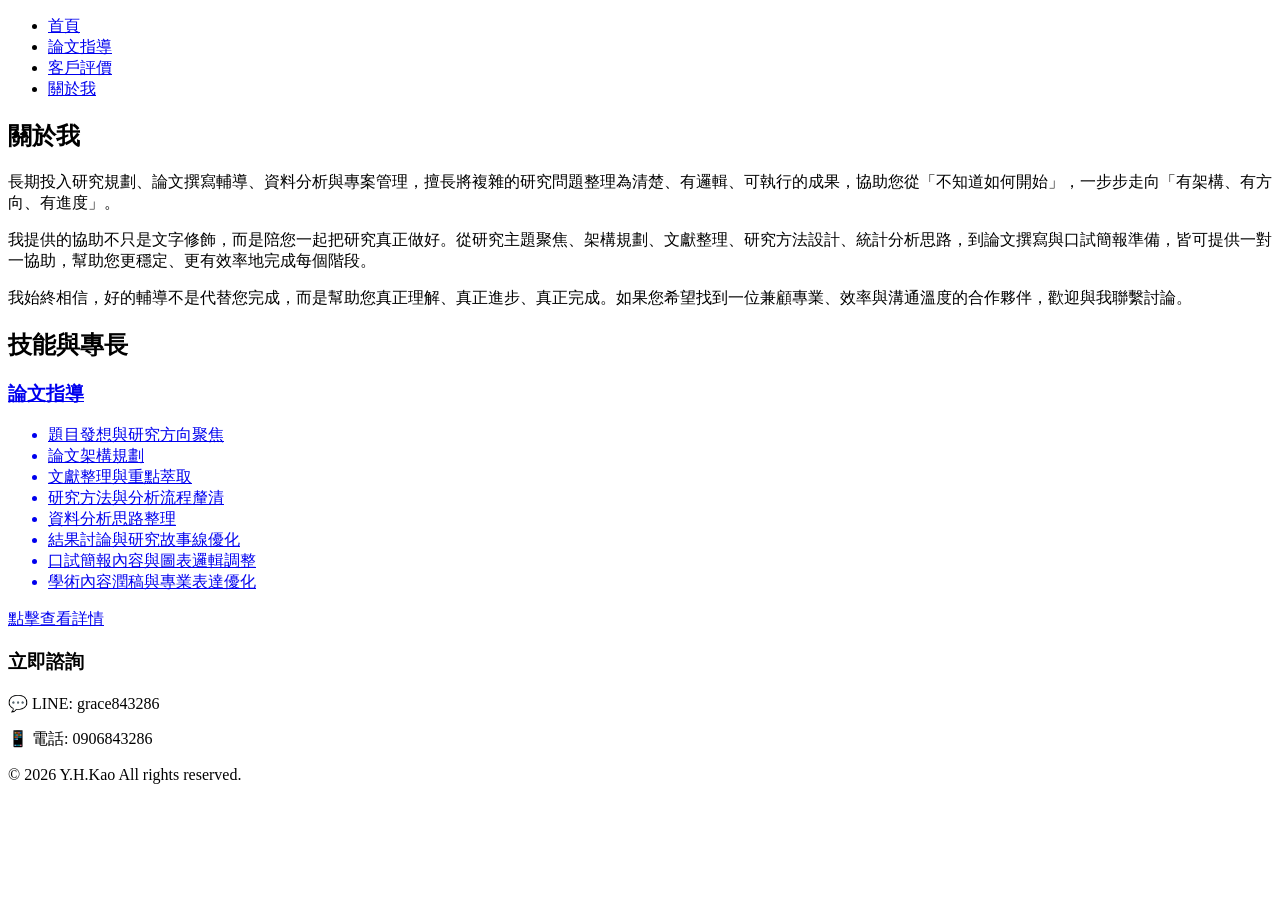
==== main-website/index.html @ adae969e "Add admin login link to homepage navigation and remove from footers Moves the admin login link from " ====
<!DOCTYPE html>
<html lang="zh-TW">
<head>
    <meta charset="UTF-8">
    <meta name="viewport" content="width=device-width, initial-scale=1.0">
    <title>Y.H.Kao - 專業輔導服務</title>
    <link rel="stylesheet" href="style.css">
</head>
<body>
    <header>
        <nav>
            <ul>
                <li><a href="index.html">首頁</a></li>
                <li><a href="../thesis-website/index.html">論文指導</a></li>
                <li><a href="thesis.html#reviews">客戶評價</a></li>
                <li><a href="#about">關於我</a></li>
            </ul>
        </nav>
    </header>

    <main>
        <section id="hero">
            <div class="hero-content">
            </div>
        </section>

        <section id="about">
            <h2>關於我</h2>
            <p>長期投入研究規劃、論文撰寫輔導、資料分析與專案管理，擅長將複雜的研究問題整理為清楚、有邏輯、可執行的成果，協助您從「不知道如何開始」，一步步走向「有架構、有方向、有進度」。</p>
            <p>我提供的協助不只是文字修飾，而是陪您一起把研究真正做好。從研究主題聚焦、架構規劃、文獻整理、研究方法設計、統計分析思路，到論文撰寫與口試簡報準備，皆可提供一對一協助，幫助您更穩定、更有效率地完成每個階段。</p>
            <p>我始終相信，好的輔導不是代替您完成，而是幫助您真正理解、真正進步、真正完成。如果您希望找到一位兼顧專業、效率與溝通溫度的合作夥伴，歡迎與我聯繫討論。</p>
        </section>

        <section id="skills">
            <h2>技能與專長</h2>
            <div class="skills-grid">
                <a href="../thesis-website/index.html" class="skill-item skill-link">
                    <h3>論文指導</h3>
                    <ul class="service-details">
                        <li>題目發想與研究方向聚焦</li>
                        <li>論文架構規劃</li>
                        <li>文獻整理與重點萃取</li>
                        <li>研究方法與分析流程釐清</li>
                        <li>資料分析思路整理</li>
                        <li>結果討論與研究故事線優化</li>
                        <li>口試簡報內容與圖表邏輯調整</li>
                        <li>學術內容潤稿與專業表達優化</li>
                    </ul>
                    <p class="click-hint">點擊查看詳情</p>
                </a>
            </div>
        </section>
    </main>

    <footer>
        <h3>立即諮詢</h3>
        <p>💬 LINE: grace843286</p>
        <p>📱 電話: 0906843286</p>
        <p>&copy; 2026 Y.H.Kao All rights reserved.</p>
    </footer>
</body>
</html>
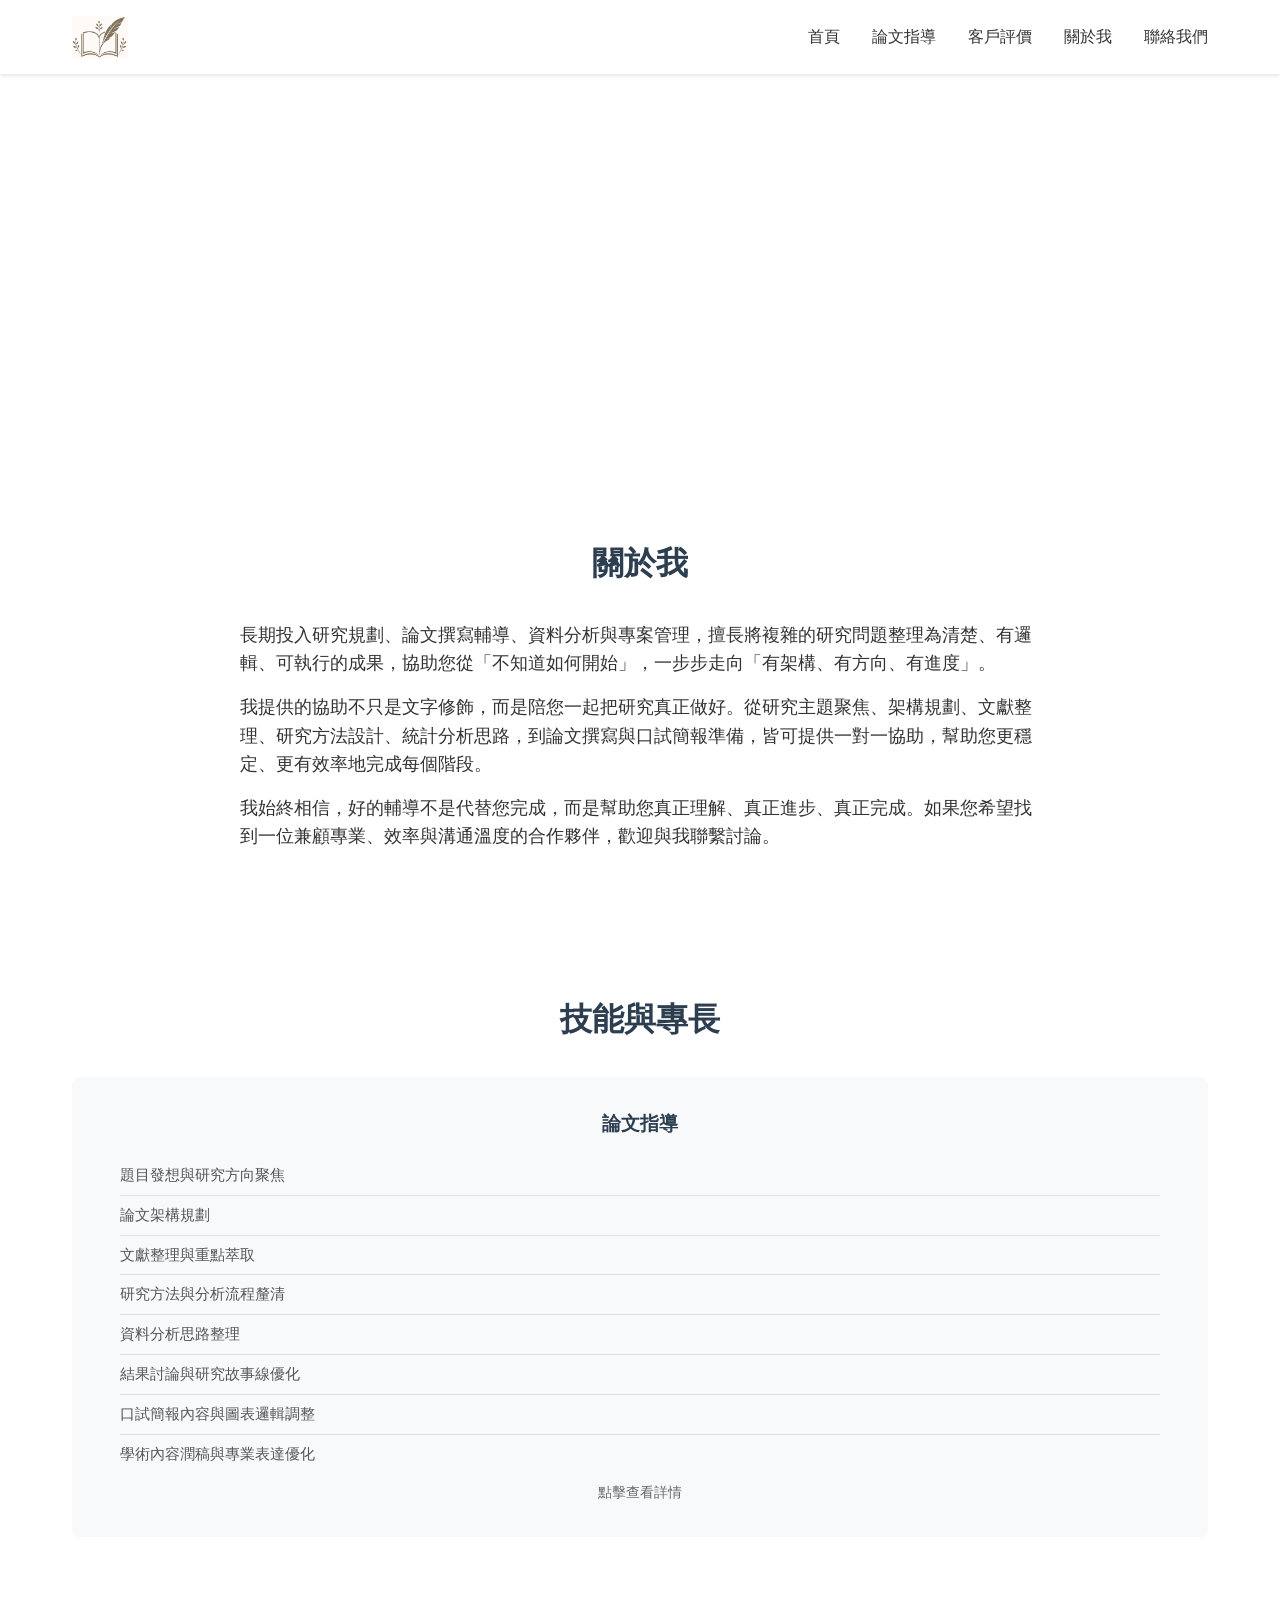
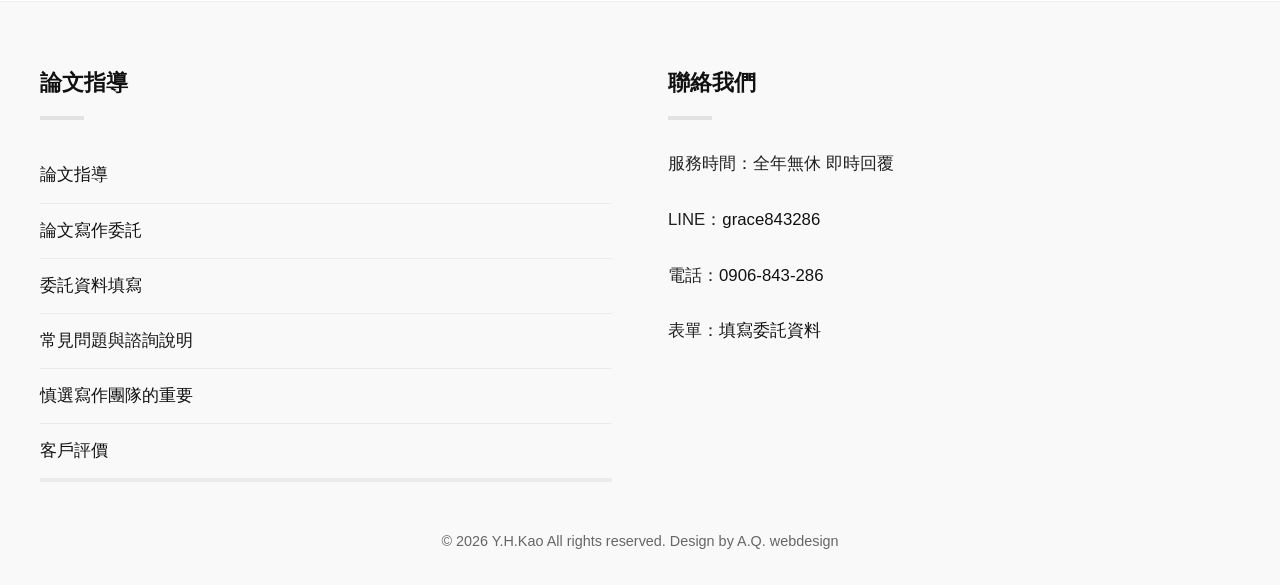
==== commit d6f79d42: "20260721" ====
--- a/main-website/index.html
+++ b/main-website/index.html
@@ -4,16 +4,19 @@
     <meta charset="UTF-8">
     <meta name="viewport" content="width=device-width, initial-scale=1.0">
     <title>Y.H.Kao - 專業輔導服務</title>
-    <link rel="stylesheet" href="style.css">
+    <link rel="icon" type="image/png" href="../ChatGPT Image 2026年7月21日 下午09_46_25.png">
+    <link rel="stylesheet" href="../style.css">
 </head>
 <body>
     <header>
         <nav>
+            <a href="index.html" class="nav-brand"><img src="../ChatGPT Image 2026年7月21日 下午09_46_25.png" alt="論文指導 logo"></a>
             <ul>
                 <li><a href="index.html">首頁</a></li>
                 <li><a href="../thesis-website/index.html">論文指導</a></li>
                 <li><a href="thesis.html#reviews">客戶評價</a></li>
                 <li><a href="#about">關於我</a></li>
+                <li><a href="#contact-footer">聯絡我們</a></li>
             </ul>
         </nav>
     </header>
@@ -52,11 +55,28 @@
         </section>
     </main>
 
-    <footer>
-        <h3>立即諮詢</h3>
-        <p>💬 LINE: grace843286</p>
-        <p>📱 電話: 0906843286</p>
-        <p>&copy; 2026 Y.H.Kao All rights reserved.</p>
+    <footer id="contact-footer" class="thesis-footer">
+        <div class="footer-inner">
+            <div class="footer-column footer-brand-col">
+                <h3>論文指導</h3>
+                <ul class="footer-links">
+                    <li><a href="../thesis.html">論文指導</a></li>
+                    <li><a href="../thesis.html#service-flow">論文寫作委託</a></li>
+                    <li><a href="../thesis-form.html?scroll=consultation-form-title">委託資料填寫</a></li>
+                    <li><a href="../thesis-faq.html?scroll=faq-title">常見問題與諮詢說明</a></li>
+                    <li><a href="../thesis.html#service-features">慎選寫作團隊的重要</a></li>
+                    <li><a href="../thesis.html#reviews">客戶評價</a></li>
+                </ul>
+            </div>
+            <div class="footer-column footer-contact-col">
+                <h3>聯絡我們</h3>
+                <p>服務時間：全年無休 即時回覆</p>
+                <p>LINE：<a href="https://line.me/ti/p/grace843286" target="_blank" rel="noopener">grace843286</a></p>
+                <p>電話：<a href="tel:0906843286">0906-843-286</a></p>
+                <p>表單：<a href="../thesis-form.html?scroll=consultation-form-title">填寫委託資料</a></p>
+            </div>
+        </div>
+        <p class="footer-copy">&copy; 2026 Y.H.Kao All rights reserved. Design by A.Q. webdesign</p>
     </footer>
 </body>
 </html>
--- a/style.css
+++ b/style.css
@@ -0,0 +1,776 @@
+* {
+    margin: 0;
+    padding: 0;
+    box-sizing: border-box;
+}
+
+body {
+    font-family: -apple-system, BlinkMacSystemFont, "Segoe UI", "Microsoft JhengHei", sans-serif;
+    line-height: 1.6;
+    color: #333;
+}
+
+header {
+    background: #ffffff;
+    color: #333333;
+    padding: 1rem 0;
+    position: fixed;
+    width: 100%;
+    top: 0;
+    z-index: 1000;
+    box-shadow: 0 2px 4px rgba(0,0,0,0.1);
+}
+
+nav {
+    max-width: 1200px;
+    margin: 0 auto;
+    display: flex;
+    align-items: center;
+    justify-content: space-between;
+    padding: 0 2rem;
+}
+
+.nav-brand {
+    display: inline-flex;
+    align-items: center;
+    gap: 0.55rem;
+    color: #333333;
+    font-size: 1rem;
+    font-weight: 700;
+    letter-spacing: 0.05em;
+    text-decoration: none;
+    flex-shrink: 0;
+}
+
+.nav-brand img {
+    display: block;
+    width: auto;
+    height: 42px;
+    object-fit: contain;
+}
+
+@media (min-width: 993px) {
+    nav {
+        justify-content: space-between;
+    }
+
+    .nav-menu {
+        justify-content: flex-end;
+        width: auto;
+    }
+}
+
+.nav-toggle {
+    display: none;
+    background: none;
+    border: none;
+    cursor: pointer;
+    width: 40px;
+    height: 32px;
+    padding: 0;
+    flex-shrink: 0;
+}
+
+.nav-toggle span {
+    display: block;
+    width: 100%;
+    height: 3px;
+    background: #333333;
+    border-radius: 999px;
+    margin-bottom: 6px;
+    transition: transform 0.3s, opacity 0.3s;
+}
+
+.nav-toggle span:last-child {
+    margin-bottom: 0;
+}
+
+.nav-toggle.open span:nth-child(1) {
+    transform: translateY(9px) rotate(45deg);
+}
+
+.nav-toggle.open span:nth-child(2) {
+    opacity: 0;
+}
+
+.nav-toggle.open span:nth-child(3) {
+    transform: translateY(-9px) rotate(-45deg);
+}
+
+.nav-menu {
+    list-style: none;
+    display: flex;
+    justify-content: center;
+    gap: 2rem;
+    margin: 0;
+    padding: 0;
+}
+
+nav > ul {
+    list-style: none;
+    display: flex;
+    align-items: center;
+    justify-content: flex-end;
+    gap: 2rem;
+    margin: 0;
+    padding: 0;
+}
+
+nav > ul a {
+    color: #333333;
+    text-decoration: none;
+    transition: color 0.3s;
+}
+
+nav > ul a:hover {
+    color: #4a90e2;
+}
+
+.nav-menu li {
+    position: relative;
+}
+
+.nav-menu a {
+    color: #333333;
+    text-decoration: none;
+    transition: color 0.3s;
+}
+
+.nav-menu a:hover {
+    color: #4a90e2;
+}
+
+.dropdown {
+    position: relative;
+}
+
+.dropdown-content {
+    display: none;
+    position: absolute;
+    background-color: #e8e8e8;
+    min-width: 200px;
+    box-shadow: 0 8px 16px rgba(0,0,0,0.2);
+    z-index: 1;
+    top: 100%;
+    left: 0;
+    margin-top: 0;
+    padding-top: 0.5rem;
+}
+
+.dropdown-content a {
+    color: #333333;
+    padding: 12px 16px;
+    text-decoration: none;
+    display: block;
+    transition: background-color 0.3s;
+}
+
+.dropdown-content a:hover {
+    background-color: #f5f5f5;
+}
+
+.dropdown:hover .dropdown-content,
+.dropdown-content:hover {
+    display: block;
+}
+
+main {
+    margin-top: 74px;
+}
+
+section {
+    padding: 4rem 2rem;
+    max-width: 1200px;
+    margin: 0 auto;
+}
+
+#hero {
+    background: linear-gradient(135deg, #667eea 0%, #764ba2 100%);
+    color: white;
+    text-align: center;
+    min-height: 400px;
+    display: flex;
+    align-items: center;
+    justify-content: center;
+    position: relative;
+    width: 100%;
+    margin-left: calc(-50vw + 50%);
+    margin-right: calc(-50vw + 50%);
+}
+
+/* 首頁 hero 背景圖片 */
+body:has(#hero:not(.with-bg-image):not(.government-hero):not(.website-hero)) #hero {
+    background-image: url('Gemini_Generated_Image_oruxtcoruxtcorux.png');
+    background-size: cover;
+    background-position: center;
+    background-repeat: no-repeat;
+}
+
+body:has(#hero:not(.with-bg-image):not(.government-hero):not(.website-hero)) #hero .hero-content {
+    position: relative;
+    z-index: 2;
+}
+
+body:has(#hero:not(.with-bg-image):not(.government-hero):not(.website-hero)) #hero h1,
+body:has(#hero:not(.with-bg-image):not(.government-hero):not(.website-hero)) #hero .subtitle {
+    color: #333333;
+}
+
+#hero.with-bg-image {
+    background-image: url('Gemini_Generated_Image_84jw5d84jw5d84jw.png');
+    background-size: cover;
+    background-position: center;
+}
+
+#hero.with-bg-image::before {
+    content: '';
+    position: absolute;
+    top: 0;
+    left: 0;
+    right: 0;
+    bottom: 0;
+    background: rgba(255, 255, 255, 0.7);
+    z-index: 1;
+}
+
+#hero .hero-content {
+    position: relative;
+    z-index: 2;
+}
+
+#hero.with-bg-image .hero-content h1,
+#hero.with-bg-image .hero-content .hero-tagline {
+    color: #333333;
+}
+
+#hero h1 {
+    font-size: 3rem;
+    margin-bottom: 1rem;
+}
+
+.subtitle {
+    font-size: 1.5rem;
+    opacity: 0.9;
+}
+
+h2 {
+    font-size: 2rem;
+    margin-bottom: 2rem;
+    color: #2c3e50;
+    text-align: center;
+}
+
+#about p {
+    font-size: 1.1rem;
+    text-align: left;
+    max-width: 800px;
+    margin: 0 auto;
+    margin-bottom: 1rem;
+}
+
+.skills-grid {
+    display: grid;
+    grid-template-columns: repeat(auto-fit, minmax(200px, 1fr));
+    gap: 1.5rem;
+    margin-top: 2rem;
+}
+
+.skill-item {
+    background: #f8f9fa;
+    padding: 2rem;
+    text-align: center;
+    border-radius: 8px;
+    transition: transform 0.3s;
+}
+
+.skill-link {
+    display: block;
+    text-decoration: none;
+    color: inherit;
+    cursor: pointer;
+}
+
+.skill-item h3 {
+    margin-bottom: 0.5rem;
+    color: #2c3e50;
+    font-size: 1.2rem;
+}
+
+.click-hint {
+    font-size: 0.9rem;
+    color: #666;
+    margin-top: 0.5rem;
+}
+
+.skill-item .certificate {
+    margin-top: 1rem;
+}
+
+.skill-item .certificate img {
+    max-width: 100%;
+    height: auto;
+    border-radius: 4px;
+    box-shadow: 0 3px 10px rgba(0,0,0,0.15);
+}
+
+.skill-item:hover {
+    transform: translateY(-5px);
+    box-shadow: 0 5px 15px rgba(0,0,0,0.1);
+}
+
+#contact {
+    background: #f8f9fa;
+    text-align: center;
+}
+
+#contact p {
+    margin: 1rem 0;
+    font-size: 1.1rem;
+}
+
+footer {
+    background: #2c3e50;
+    color: white;
+    text-align: center;
+    padding: 2rem;
+}
+
+.thesis-footer {
+    background: #f9f9f9;
+    color: #111111;
+    padding: 4rem 2rem 2rem;
+    border-top: 1px solid #eeeeee;
+    text-align: left;
+}
+
+.thesis-footer .footer-inner {
+    display: grid;
+    grid-template-columns: repeat(2, minmax(0, 1fr));
+    gap: 3.5rem;
+    max-width: 1200px;
+    margin: 0 auto;
+}
+
+.thesis-footer .footer-column h3 {
+    margin: 0 0 1.8rem;
+    color: #111111;
+    font-size: 1.35rem;
+    font-weight: 700;
+}
+
+.thesis-footer .footer-column h3::after {
+    content: "";
+    display: block;
+    width: 44px;
+    height: 4px;
+    margin-top: 1rem;
+    background: #e2e2e2;
+}
+
+.thesis-footer .footer-links {
+    margin: 0;
+    padding: 0;
+    list-style: none;
+}
+
+.thesis-footer .footer-links li {
+    border-bottom: 1px solid #ececec;
+}
+
+.thesis-footer .footer-links li:last-child {
+    border-bottom-width: 4px;
+}
+
+.thesis-footer a {
+    color: #111111;
+    text-decoration: none;
+}
+
+.thesis-footer .footer-links a {
+    display: block;
+    padding: 0.85rem 0;
+    font-size: 1.05rem;
+}
+
+.thesis-footer .footer-contact-col p {
+    margin: 0 0 1.6rem;
+    color: #222222;
+    font-size: 1.05rem;
+    line-height: 1.8;
+}
+
+.thesis-footer .footer-copy {
+    max-width: 1200px;
+    margin: 3rem auto 0;
+    color: #666666;
+    font-size: 0.9rem;
+    text-align: center;
+}
+
+@media (max-width: 992px) {
+    nav {
+        padding: 0 1rem 0.75rem;
+        justify-content: flex-start;
+        position: relative;
+        flex-direction: column;
+        align-items: center;
+    }
+
+    .nav-toggle {
+        display: block;
+        background: none;
+        border: none;
+        width: 40px;
+        height: 32px;
+        padding: 0;
+        position: absolute;
+        right: 1rem;
+        top: 1rem;
+        transform: none;
+        margin-left: 0;
+        z-index: 1002;
+    }
+
+    .nav-toggle span {
+        background: #333333;
+    }
+
+    .nav-brand {
+        font-size: 1rem;
+        font-weight: 700;
+        letter-spacing: 0.05em;
+        width: 100%;
+        text-align: left;
+        padding-top: 0.875rem;
+        padding-bottom: 0.5rem;
+    }
+
+    .nav-menu {
+        display: flex;
+        position: static;
+        width: 100%;
+        background: #ffffff;
+        flex-direction: column;
+        align-items: stretch;
+        gap: 0;
+        padding: 0;
+        max-height: 0;
+        opacity: 0;
+        overflow: hidden;
+        transition: max-height 0.35s ease, opacity 0.35s ease, visibility 0.35s ease;
+        box-shadow: 0 18px 45px rgba(15,23,42,0.14);
+        z-index: 999;
+        pointer-events: none;
+        visibility: hidden;
+    }
+
+    .nav-menu.active {
+        max-height: 1000px;
+        opacity: 1;
+        pointer-events: auto;
+        visibility: visible;
+    }
+
+    .nav-menu li {
+        width: 100%;
+    }
+
+    .nav-menu a {
+        display: block;
+        width: 100%;
+        padding: 1.1rem 1.5rem;
+        border-top: 1px solid #f0f0f0;
+        color: #111827;
+        font-size: 1.05rem;
+        font-weight: 500;
+        text-align: left;
+        transition: background 0.2s ease;
+    }
+
+    .nav-menu a:hover {
+        background: #f8fafc;
+    }
+
+    .nav-menu li:first-child a {
+        border-top: none;
+    }
+}
+
+@media (max-width: 768px) {
+    .thesis-footer .footer-inner {
+        grid-template-columns: 1fr;
+        gap: 2.2rem;
+    }
+
+    #hero h1 {
+        font-size: 2rem;
+    }
+    
+    .subtitle {
+        font-size: 1.2rem;
+    }
+    
+    nav {
+        padding: 0 1rem;
+    }
+
+    .nav-menu {
+        position: static;
+        box-shadow: none;
+        gap: 0.5rem;
+        padding: 0;
+    }
+
+    section {
+        padding: 2rem 1rem;
+    }
+    
+    .process-grid,
+    .features-grid {
+        grid-template-columns: 1fr;
+    }
+    
+    .process-section h2, .features-section h2, .credential-section h2, .contact-cta h2 {
+        font-size: 1.5rem;
+    }
+
+    .process-item,
+    .feature-item,
+    .notice-item,
+    .faq-item,
+    .review-card,
+    .review-form-wrap {
+        padding: 1.25rem;
+    }
+
+    .process-number {
+        width: 44px;
+        height: 44px;
+        font-size: 1.2rem;
+    }
+
+    .cta-button {
+        display: inline-block;
+        width: auto;
+        padding: 0.9rem 1.75rem;
+        margin: 0.5rem 0.25rem;
+    }
+
+    #reviews {
+        padding: 2.5rem 1rem;
+    }
+
+    .review-form-wrap,
+    .reviews-list {
+        max-width: 100%;
+        margin: 0 auto 1.5rem;
+        padding: 1.25rem;
+    }
+
+    .star-rating {
+        font-size: 1.8rem;
+    }
+
+    #reviewForm textarea {
+        font-size: 0.95rem;
+    }
+
+    #reviewForm button {
+        font-size: 1rem;
+        padding: 0.95rem;
+    }
+
+    .review-card {
+        padding: 1rem;
+    }
+
+    .review-stars {
+        font-size: 1.15rem;
+    }
+
+    .review-content {
+        font-size: 0.95rem;
+        margin-bottom: 0.4rem;
+    }
+
+    .review-date {
+        display: none;
+    }
+    
+    .review-card {
+        padding: 1rem;
+    }
+    
+    .contact-cta p {
+        font-size: 1rem;
+    }
+    
+    .certificate img {
+        max-width: 100%;
+    }
+}
+
+.certificate {
+    margin-top: 2rem;
+    text-align: center;
+}
+
+.certificate img {
+    max-width: 600px;
+    width: 100%;
+    height: auto;
+    border-radius: 8px;
+    box-shadow: 0 5px 20px rgba(0,0,0,0.2);
+}
+
+.service-details {
+    list-style: none;
+    text-align: left;
+    margin-top: 1rem;
+    padding: 0 1rem;
+}
+
+.service-details li {
+    padding: 0.5rem 0;
+    color: #555;
+    font-size: 0.95rem;
+    line-height: 1.5;
+    border-bottom: 1px solid #e0e0e0;
+}
+
+.service-details li:last-child {
+    border-bottom: none;
+}
+
+#reviews {
+    background: #ffffff;
+    max-width: 100%;
+    padding: 4rem 2rem;
+}
+
+#reviews h2 {
+    margin-bottom: 2.5rem;
+}
+
+.review-form-wrap {
+    background: #fff;
+    border-radius: 12px;
+    box-shadow: 0 2px 12px rgba(0,0,0,0.08);
+    padding: 2rem;
+    max-width: 680px;
+    margin: 0 auto 3rem;
+}
+
+.review-form-wrap h3 {
+    font-size: 1.2rem;
+    color: #2c3e50;
+    margin-bottom: 1.2rem;
+    text-align: center;
+}
+
+.star-rating {
+    display: flex;
+    justify-content: center;
+    gap: 0.4rem;
+    font-size: 2.2rem;
+    cursor: pointer;
+    margin-bottom: 0.4rem;
+    color: #ccc;
+}
+
+.star-rating span.hovered,
+.star-rating span.selected {
+    color: #f5a623;
+}
+
+.rating-label {
+    text-align: center;
+    font-size: 0.9rem;
+    color: #888;
+    margin-bottom: 1rem;
+}
+
+#reviewForm textarea {
+    width: 100%;
+    padding: 0.8rem 1rem;
+    border: 1px solid #ddd;
+    border-radius: 8px;
+    font-family: inherit;
+    font-size: 1rem;
+    resize: vertical;
+    outline: none;
+    transition: border-color 0.2s;
+}
+
+#reviewForm textarea:focus {
+    border-color: #4a90e2;
+}
+
+#reviewForm button {
+    display: block;
+    width: 100%;
+    margin-top: 1rem;
+    padding: 0.8rem;
+    background: #4a90e2;
+    color: white;
+    border: none;
+    border-radius: 8px;
+    font-size: 1rem;
+    cursor: pointer;
+    transition: background 0.2s;
+}
+
+#reviewForm button:hover {
+    background: #357abd;
+}
+
+.form-msg {
+    text-align: center;
+    margin-top: 0.7rem;
+    font-size: 0.95rem;
+    min-height: 1.2rem;
+}
+
+.form-msg.success { color: #27ae60; }
+.form-msg.error   { color: #e74c3c; }
+
+.reviews-list {
+    max-width: 680px;
+    margin: 0 auto;
+    display: flex;
+    flex-direction: column;
+    gap: 1.2rem;
+}
+
+.review-card {
+    background: #fff;
+    border-radius: 10px;
+    padding: 1.4rem 1.6rem;
+    box-shadow: 0 2px 8px rgba(0,0,0,0.07);
+}
+
+.review-stars {
+    font-size: 1.3rem;
+    color: #f5a623;
+    margin-bottom: 0.5rem;
+}
+
+.review-content {
+    font-size: 1rem;
+    color: #444;
+    line-height: 1.7;
+    margin-bottom: 0.6rem;
+    white-space: pre-wrap;
+}
+
+.review-date {
+    font-size: 0.82rem;
+    color: #aaa;
+}
+
+.no-reviews, .loading-msg {
+    text-align: center;
+    color: #999;
+    font-size: 0.95rem;
+    padding: 1rem 0;
+}
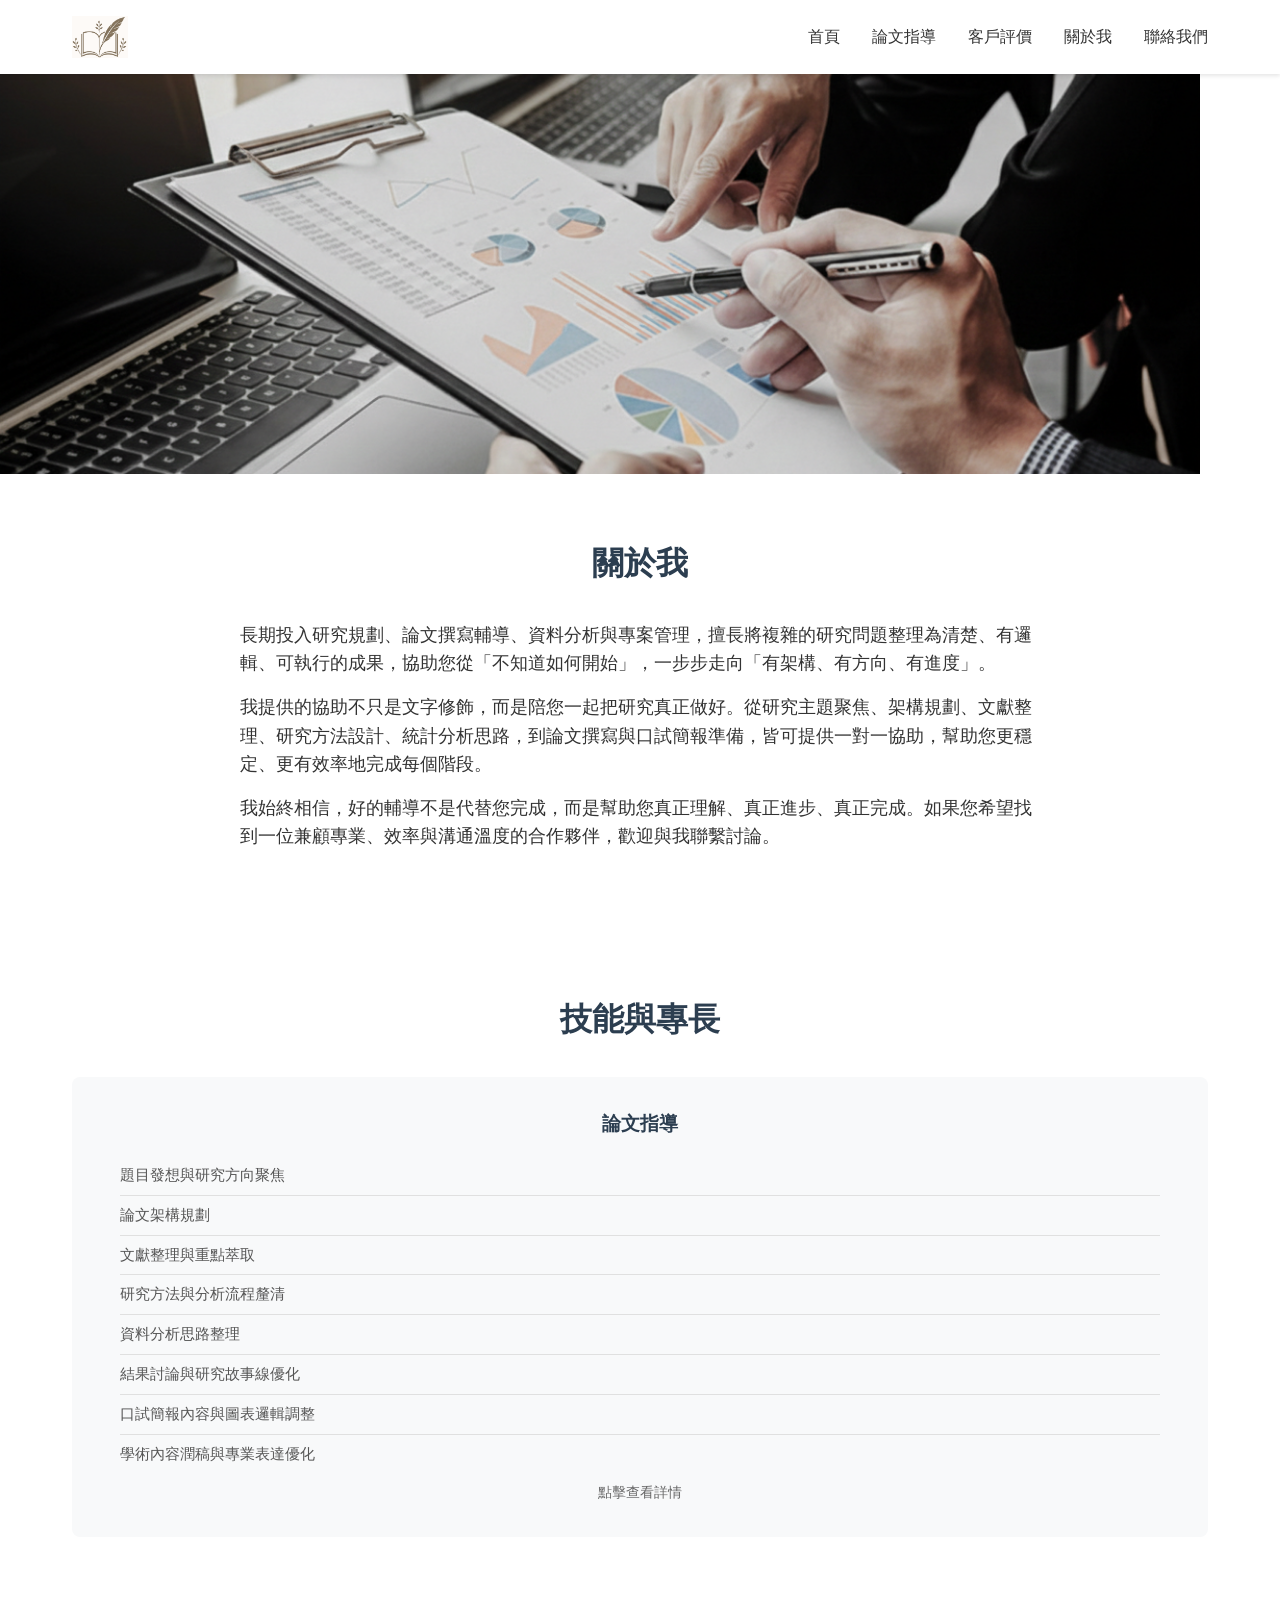
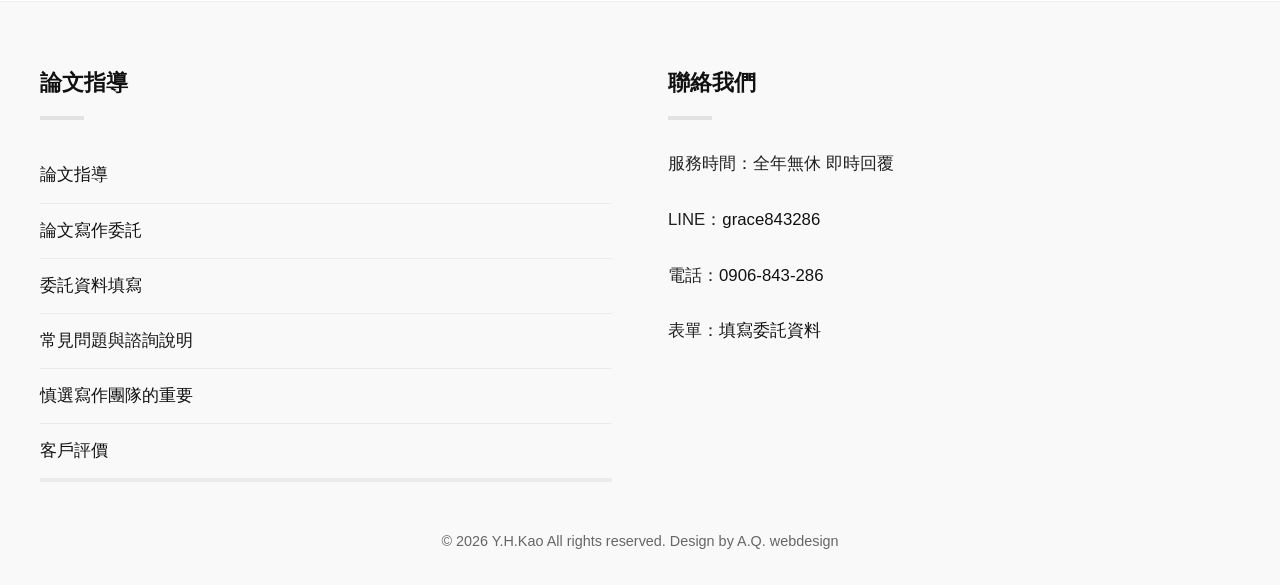
==== commit 45f8d039: "Update website" ====
--- a/main-website/index.html
+++ b/main-website/index.html
@@ -4,17 +4,28 @@
     <meta charset="UTF-8">
     <meta name="viewport" content="width=device-width, initial-scale=1.0">
     <title>Y.H.Kao - 專業輔導服務</title>
-    <link rel="icon" type="image/png" href="../ChatGPT Image 2026年7月21日 下午09_46_25.png">
+    <meta property="og:title" content="Y.H.Kao - 專業輔導服務">
+    <meta property="og:description" content="研究規劃、論文撰寫輔導、資料分析與專案管理。">
+    <meta property="og:image" content="Image20267011915.png?v=20260724-2">
+    <meta property="og:image:width" content="1663">
+    <meta property="og:image:height" content="945">
+    <meta name="twitter:card" content="summary_large_image">
+    <meta name="twitter:image" content="Image20267011915.png?v=20260724-2">
+    <link rel="image_src" href="Image20267011915.png?v=20260724-2">
+    <link rel="icon" type="image/png" sizes="32x32" href="favicon.png?v=20260721-3">
+    <link rel="icon" type="image/x-icon" href="favicon.ico?v=20260721-3" sizes="any">
+    <link rel="shortcut icon" href="favicon.ico?v=20260721-3">
+    <link rel="apple-touch-icon" href="apple-touch-icon.png?v=20260721-3">
     <link rel="stylesheet" href="../style.css">
 </head>
 <body>
     <header>
         <nav>
-            <a href="index.html" class="nav-brand"><img src="../ChatGPT Image 2026年7月21日 下午09_46_25.png" alt="論文指導 logo"></a>
+            <a href="index.html" class="nav-brand"><img src="logoimage.png" alt="論文指導 logo"></a>
             <ul>
                 <li><a href="index.html">首頁</a></li>
-                <li><a href="../thesis-website/index.html">論文指導</a></li>
-                <li><a href="thesis.html#reviews">客戶評價</a></li>
+                <li><a href="../thesis.html">論文指導</a></li>
+                <li><a href="../thesis.html#reviews">客戶評價</a></li>
                 <li><a href="#about">關於我</a></li>
                 <li><a href="#contact-footer">聯絡我們</a></li>
             </ul>
@@ -22,7 +33,7 @@
     </header>
 
     <main>
-        <section id="hero">
+        <section id="hero" style="background-image: url('Gemini_Generated_Image_oruxtcoruxtcorux.png');">
             <div class="hero-content">
             </div>
         </section>
@@ -37,7 +48,7 @@
         <section id="skills">
             <h2>技能與專長</h2>
             <div class="skills-grid">
-                <a href="../thesis-website/index.html" class="skill-item skill-link">
+                <a href="../thesis.html" class="skill-item skill-link">
                     <h3>論文指導</h3>
                     <ul class="service-details">
                         <li>題目發想與研究方向聚焦</li>
--- a/style.css
+++ b/style.css
@@ -50,13 +50,36 @@
 }
 
 @media (min-width: 993px) {
-    nav {
-        justify-content: space-between;
-    }
-
-    .nav-menu {
-        justify-content: flex-end;
+    .nav-bar {
+        position: relative;
+        justify-content: center;
+        min-height: 42px;
+    }
+
+    .nav-bar .nav-brand {
+        position: absolute;
+        left: 2rem;
+    }
+
+    .nav-bar .nav-menu {
+        justify-content: center;
         width: auto;
+        gap: clamp(1rem, 2vw, 2rem);
+    }
+}
+
+@media (min-width: 993px) and (max-width: 1120px) {
+    .nav-bar .nav-brand {
+        left: 1rem;
+    }
+
+    .nav-bar .nav-brand img {
+        height: 36px;
+    }
+
+    .nav-bar .nav-menu {
+        gap: 0.75rem;
+        font-size: 0.92rem;
     }
 }
 
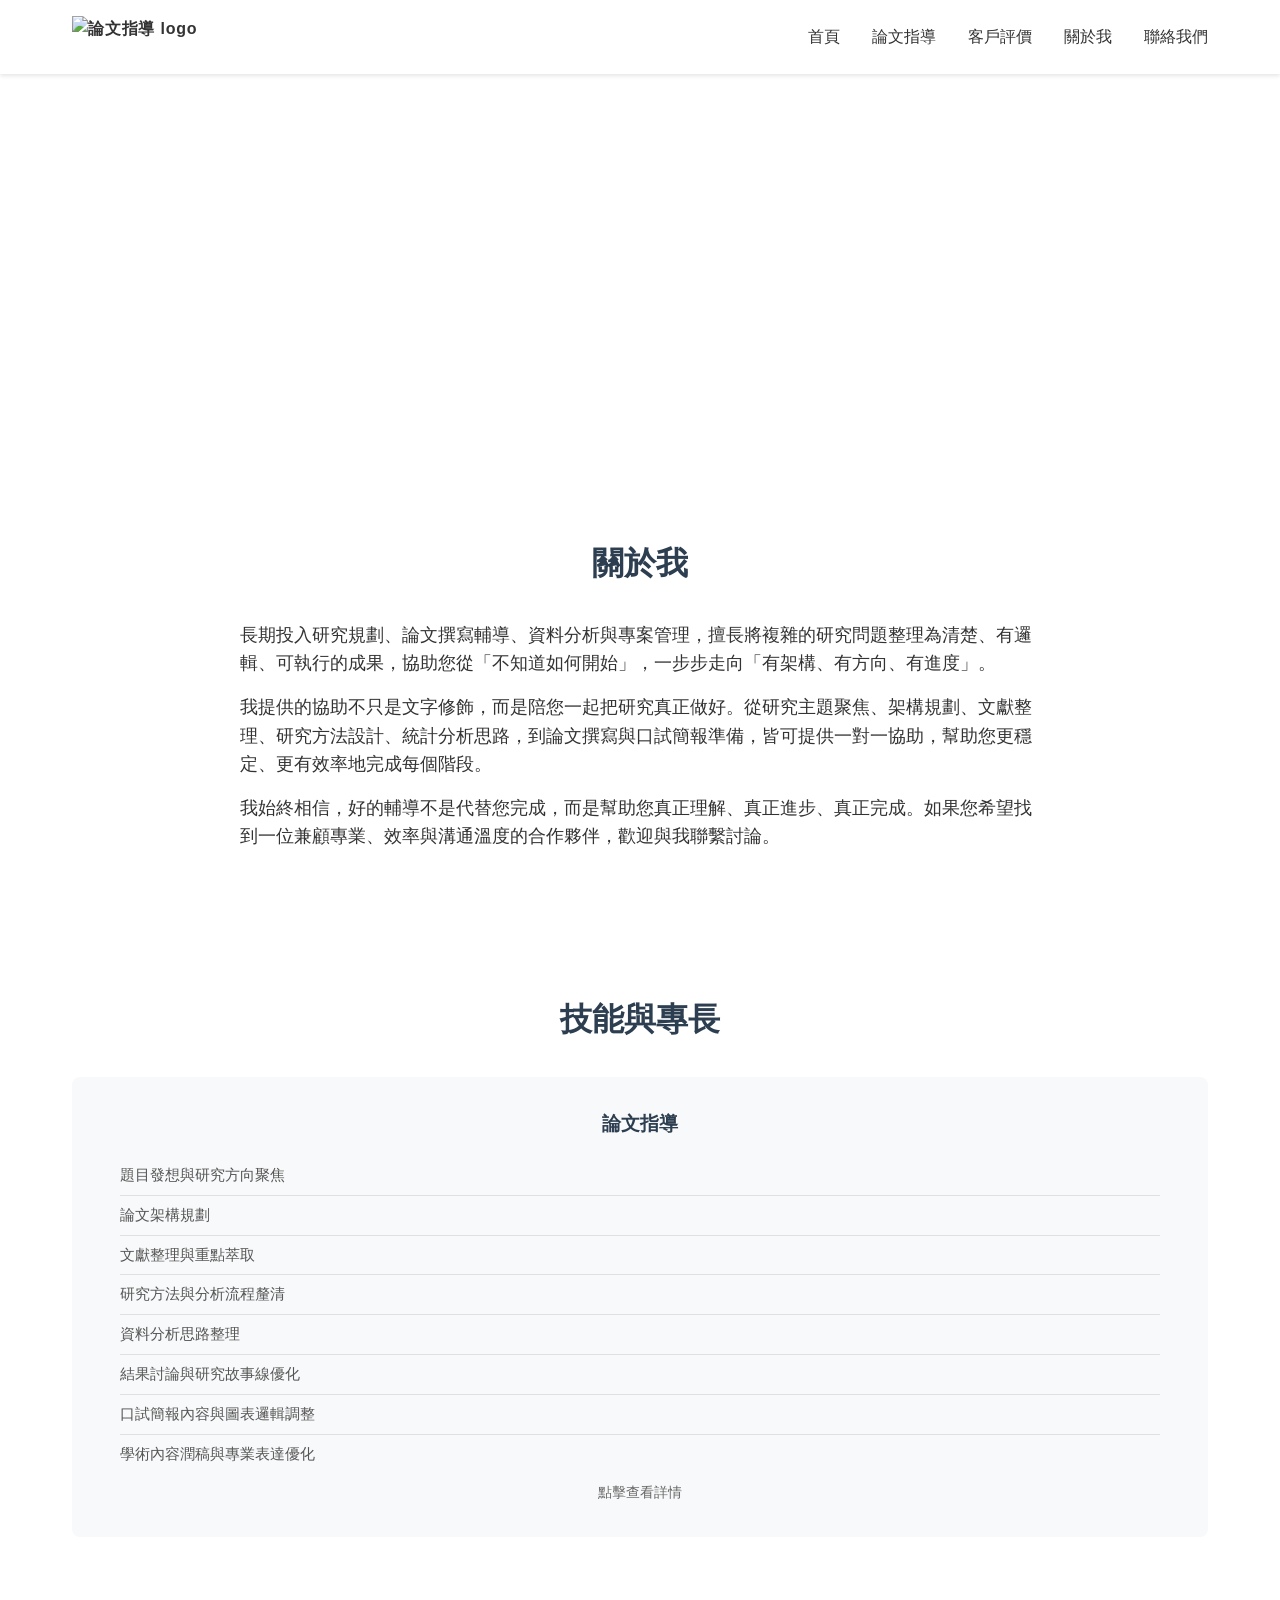
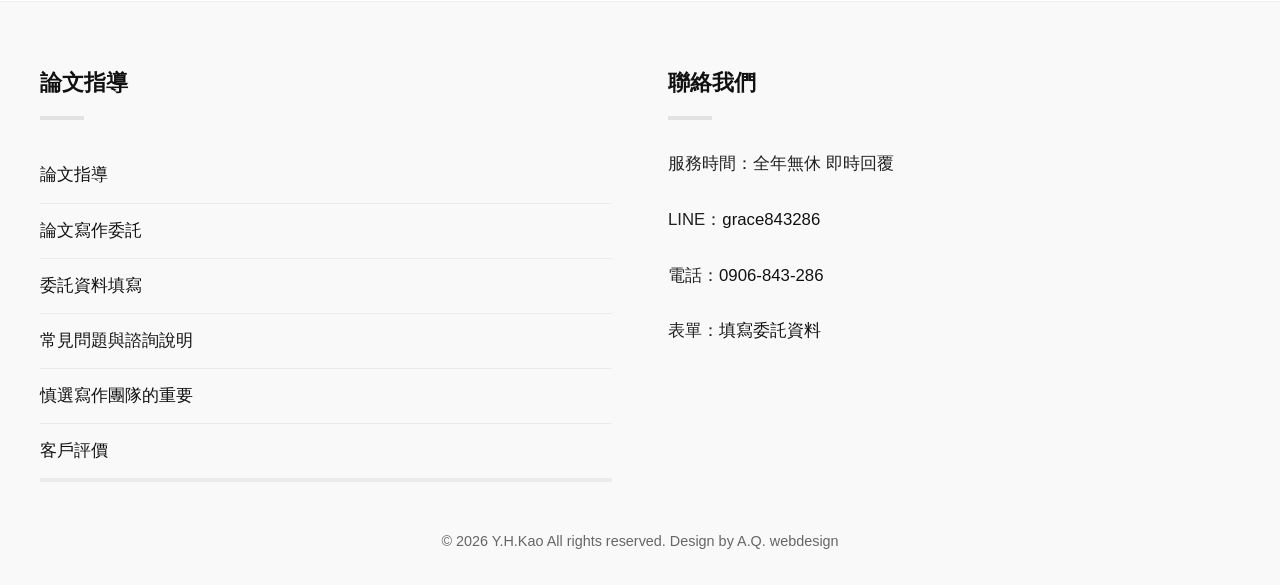
==== commit 994f994c: "Separate frontend and backend with D1" ====
--- a/main-website/index.html
+++ b/main-website/index.html
@@ -6,22 +6,20 @@
     <title>Y.H.Kao - 專業輔導服務</title>
     <meta property="og:title" content="Y.H.Kao - 專業輔導服務">
     <meta property="og:description" content="研究規劃、論文撰寫輔導、資料分析與專案管理。">
-    <meta property="og:image" content="Image20267011915.png?v=20260724-2">
+    <meta property="og:image" content="https://pub-0f1d8a52c1254c52a7ef1515ef60b41b.r2.dev/main-website/Image20267011915.webp?v=20260724-2">
     <meta property="og:image:width" content="1663">
     <meta property="og:image:height" content="945">
     <meta name="twitter:card" content="summary_large_image">
-    <meta name="twitter:image" content="Image20267011915.png?v=20260724-2">
-    <link rel="image_src" href="Image20267011915.png?v=20260724-2">
-    <link rel="icon" type="image/png" sizes="32x32" href="favicon.png?v=20260721-3">
-    <link rel="icon" type="image/x-icon" href="favicon.ico?v=20260721-3" sizes="any">
-    <link rel="shortcut icon" href="favicon.ico?v=20260721-3">
-    <link rel="apple-touch-icon" href="apple-touch-icon.png?v=20260721-3">
+    <meta name="twitter:image" content="https://pub-0f1d8a52c1254c52a7ef1515ef60b41b.r2.dev/main-website/Image20267011915.webp?v=20260724-2">
+    <link rel="image_src" href="https://pub-0f1d8a52c1254c52a7ef1515ef60b41b.r2.dev/main-website/Image20267011915.webp?v=20260724-2">
+    <link rel="icon" type="image/webp" sizes="32x32" href="https://pub-0f1d8a52c1254c52a7ef1515ef60b41b.r2.dev/main-website/favicon.webp?v=20260721-3">
+    <link rel="apple-touch-icon" href="https://pub-0f1d8a52c1254c52a7ef1515ef60b41b.r2.dev/main-website/apple-touch-icon.webp?v=20260721-3">
     <link rel="stylesheet" href="../style.css">
 </head>
 <body>
     <header>
         <nav>
-            <a href="index.html" class="nav-brand"><img src="logoimage.png" alt="論文指導 logo"></a>
+            <a href="index.html" class="nav-brand"><img src="https://pub-0f1d8a52c1254c52a7ef1515ef60b41b.r2.dev/main-website/logoimage.webp" alt="論文指導 logo"></a>
             <ul>
                 <li><a href="index.html">首頁</a></li>
                 <li><a href="../thesis.html">論文指導</a></li>
@@ -33,7 +31,7 @@
     </header>
 
     <main>
-        <section id="hero" style="background-image: url('Gemini_Generated_Image_oruxtcoruxtcorux.png');">
+        <section id="hero" style="background-image: url('https://pub-0f1d8a52c1254c52a7ef1515ef60b41b.r2.dev/main-website/Gemini_Generated_Image_oruxtcoruxtcorux.webp');">
             <div class="hero-content">
             </div>
         </section>
--- a/style.css
+++ b/style.css
@@ -223,7 +223,7 @@
 
 /* 首頁 hero 背景圖片 */
 body:has(#hero:not(.with-bg-image):not(.government-hero):not(.website-hero)) #hero {
-    background-image: url('Gemini_Generated_Image_oruxtcoruxtcorux.png');
+    background-image: url('https://pub-0f1d8a52c1254c52a7ef1515ef60b41b.r2.dev/Gemini_Generated_Image_oruxtcoruxtcorux.webp');
     background-size: cover;
     background-position: center;
     background-repeat: no-repeat;
@@ -240,7 +240,7 @@
 }
 
 #hero.with-bg-image {
-    background-image: url('Gemini_Generated_Image_84jw5d84jw5d84jw.png');
+    background-image: url('https://pub-0f1d8a52c1254c52a7ef1515ef60b41b.r2.dev/Gemini_Generated_Image_84jw5d84jw5d84jw.webp');
     background-size: cover;
     background-position: center;
 }
